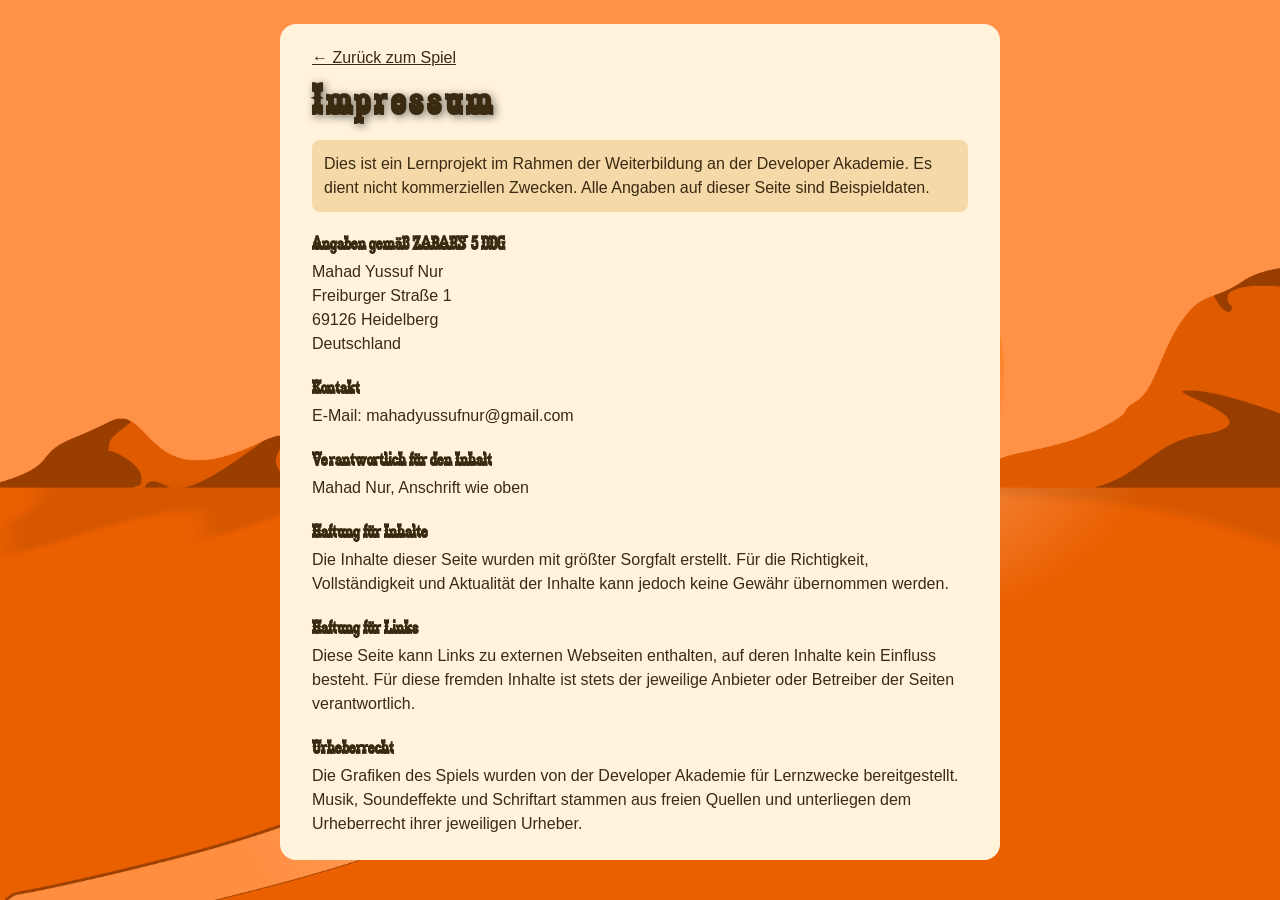
==== impressum.html @ bd87116f "add impressum page with example data and links to it" ====
<!doctype html>
<html lang="de" translate="no">
  <head>
    <meta charset="UTF-8" />
    <meta name="viewport" content="width=device-width, initial-scale=1.0" />
    <title>Impressum – El Pollo Loco</title>
    <link
      rel="icon"
      type="image/png"
      href="img/2_character_pepe/1_idle/idle/I-1.png"
    />
    <link rel="stylesheet" href="style.css" />
  </head>
  <body>
    <main class="legal-page">
      <a class="back-link" href="index.html">← Zurück zum Spiel</a>

      <h1>Impressum</h1>

      <p class="legal-note">
        Dies ist ein Lernprojekt im Rahmen der Weiterbildung an der Developer
        Akademie. Es dient nicht kommerziellen Zwecken. Alle Angaben auf dieser
        Seite sind Beispieldaten.
      </p>

      <h2>Angaben gemäß § 5 DDG</h2>
      <p>
        Mahad Yussuf Nur<br />
        Freiburger Straße 1<br />
        69126 Heidelberg<br />
        Deutschland
      </p>

      <h2>Kontakt</h2>
      <p>E-Mail: mahadyussufnur@gmail.com</p>

      <h2>Verantwortlich für den Inhalt</h2>
      <p>Mahad Nur, Anschrift wie oben</p>

      <h2>Haftung für Inhalte</h2>
      <p>
        Die Inhalte dieser Seite wurden mit größter Sorgfalt erstellt. Für die
        Richtigkeit, Vollständigkeit und Aktualität der Inhalte kann jedoch
        keine Gewähr übernommen werden.
      </p>

      <h2>Haftung für Links</h2>
      <p>
        Diese Seite kann Links zu externen Webseiten enthalten, auf deren
        Inhalte kein Einfluss besteht. Für diese fremden Inhalte ist stets der
        jeweilige Anbieter oder Betreiber der Seiten verantwortlich.
      </p>

      <h2>Urheberrecht</h2>
      <p>
        Die Grafiken des Spiels wurden von der Developer Akademie für Lernzwecke
        bereitgestellt. Musik, Soundeffekte und Schriftart stammen aus freien
        Quellen und unterliegen dem Urheberrecht ihrer jeweiligen Urheber.
      </p>
    </main>
  </body>
</html>
---- style.css ----
@font-face {
  font-family: "zabars";
  src: url("fonts/zabars.ttf") format("truetype");
}

body {
  margin: 0;
  background-image: url(img/5_background/bg2.png);
  min-height: 100vh;
  background-size: cover;
  background-repeat: no-repeat;
  display: flex;
  align-items: center;
  flex-direction: column;
  font-family: "zabars", sans-serif;
}

h1 {
  margin: 16px 0;
  font-size: 44px;
  letter-spacing: 4px;
  text-shadow: 2px 2px 8px rgba(0, 0, 0, 0.5);
}

button {
  font-family: inherit;
}

/* ---------- Spielbereich ---------- */

.game-container {
  position: relative;
  width: 720px;
  height: 480px;
}

canvas {
  display: block;
  width: 100%;
  height: 100%;
  background-color: black;
}

/* ---------- Start- und End-Screen ---------- */

.start-screen,
.end-screen {
  position: absolute;
  top: 0;
  left: 0;
  width: 100%;
  height: 100%;
}

.start-screen img {
  width: 100%;
  height: 100%;
}

.end-screen {
  display: flex;
  flex-direction: column;
  align-items: center;
  justify-content: center;
  background-color: rgba(0, 0, 0, 0.6);
}

.end-screen img {
  max-width: 80%;
  max-height: 70%;
}

/* ---------- Buttons auf Start- und End-Screen ---------- */

.start-screen button,
.end-screen button {
  margin-top: 24px;
  padding: 12px 32px;
  font-size: 20px;
  font-weight: bold;
  color: white;
  background-color: #e8a317;
  border: none;
  border-radius: 24px;
  cursor: pointer;
  box-shadow: 0 4px 0 #a36f0b;
}

.start-screen button:hover,
.end-screen button:hover {
  background-color: #f5b52e;
}

.end-screen button:active {
  transform: translateY(4px);
  box-shadow: none;
}

.start-screen button {
  position: absolute;
  bottom: 30px;
  left: 50%;
  transform: translateX(-50%);
}

.start-screen button:active {
  transform: translateX(-50%) translateY(4px);
  box-shadow: none;
}

/* ---------- Vollbild ---------- */

.game-container:fullscreen {
  width: 100%;
  height: 100%;
  background-color: black;
}

.game-container:fullscreen canvas,
.game-container:fullscreen .start-screen img {
  object-fit: contain;
}

/* Same for older Safari versions (own rules, because an unknown selector would break the rule above) */
.game-container:-webkit-full-screen {
  width: 100%;
  height: 100%;
  background-color: black;
}

.game-container:-webkit-full-screen canvas,
.game-container:-webkit-full-screen .start-screen img {
  object-fit: contain;
}

/* ---------- Sound- und Vollbild-Button im Spiel (oben in der Mitte) ---------- */

.game-buttons {
  position: absolute;
  top: 8px;
  left: 50%;
  transform: translateX(-50%);
  z-index: 10;
  display: flex;
  gap: 8px;
}

.game-btn {
  display: flex;
  align-items: center;
  justify-content: center;
  width: 40px;
  height: 40px;
  padding: 0;
  border: none;
  border-radius: 50%;
  background-color: rgba(0, 0, 0, 0.5);
  color: white;
  font-size: 20px;
  cursor: pointer;
  touch-action: manipulation;
}

.game-btn:active {
  background-color: rgba(0, 0, 0, 0.8);
}

/* ---------- Dialog mit der Spielanleitung ---------- */

.help-dialog {
  width: min(520px, 90vw);
  max-height: 85vh;
  padding: 0;
  border: none;
  border-radius: 16px;
  background-color: #fff3dc;
  color: #3a2a12;
}

.help-dialog::backdrop {
  background-color: rgba(0, 0, 0, 0.6);
}

.help-content {
  position: relative;
  padding: 24px;
  overflow-y: auto;
}

.help-content h2 {
  margin-top: 0;
}

.help-content h3 {
  margin: 16px 0 6px;
}

.help-content p {
  margin: 0;
  font-family: sans-serif;
  line-height: 1.4;
}

.help-close {
  position: absolute;
  top: 12px;
  right: 12px;
  width: 36px;
  height: 36px;
  border: none;
  border-radius: 50%;
  background-color: #e8a317;
  color: white;
  font-size: 18px;
  cursor: pointer;
}

.control {
  display: flex;
  align-items: center;
  gap: 8px;
  margin-bottom: 8px;
  font-family: sans-serif;
}

kbd {
  display: inline-block;
  min-width: 28px;
  padding: 4px 8px;
  text-align: center;
  font-family: monospace;
  font-size: 18px;
  color: black;
  background-color: #f0f0f0;
  border-radius: 6px;
  box-shadow: 0 3px 0 #999;
}

/* ---------- Touch-Buttons fürs Handy ---------- */

.mobile-controls {
  display: none;
  position: absolute;
  left: 0;
  right: 0;
  bottom: 12px;
  justify-content: space-between;
  padding: 0 12px;
  pointer-events: none;
}

.mobile-group {
  display: flex;
  gap: 12px;
}

.mobile-btn {
  pointer-events: auto;
  width: 56px;
  height: 56px;
  border: none;
  border-radius: 50%;
  background-color: rgba(255, 255, 255, 0.35);
  color: white;
  font-size: 24px;
  touch-action: none;
  user-select: none;
  -webkit-user-select: none;
  -webkit-touch-callout: none;
  cursor: pointer;
}

.mobile-btn:active {
  background-color: rgba(255, 255, 255, 0.6);
}

.mobile-btn img {
  width: 60%;
  height: 60%;
  object-fit: contain;
  pointer-events: none;
}

@media (hover: none) and (pointer: coarse) {
  .mobile-controls {
    display: flex;
  }

  #fullscreenBtn {
    display: none;
  }
}

/* ---------- Impressum: Link und eigene Seite ---------- */

.impressum-link,
.help-impressum {
  color: white;
  font-family: sans-serif;
  font-size: 14px;
  cursor: pointer;
}

.impressum-link {
  margin-top: 8px;
  text-shadow: 1px 1px 3px rgba(0, 0, 0, 0.8);
}

.help-impressum {
  display: inline-block;
  margin-top: 16px;
  color: #3a2a12;
}

.legal-page {
  width: min(720px, 90vw);
  margin: 24px auto;
  padding: 24px 32px;
  box-sizing: border-box;
  border-radius: 16px;
  background-color: #fff3dc;
  color: #3a2a12;
}

.legal-page h1 {
  margin-top: 8px;
}

.legal-page h2 {
  margin: 20px 0 6px;
  font-size: 20px;
}

.legal-page p {
  margin: 0;
  font-family: sans-serif;
  line-height: 1.5;
}

.legal-note {
  padding: 12px;
  border-radius: 8px;
  background-color: #f5d9a8;
}

.back-link {
  color: #3a2a12;
  font-family: sans-serif;
  cursor: pointer;
}

/* ---------- Hinweis im Hochformat: "Gerät drehen" ---------- */

.rotate-screen {
  display: none;
  position: fixed;
  top: 0;
  left: 0;
  width: 100%;
  height: 100%;
  z-index: 2000;
  flex-direction: column;
  align-items: center;
  justify-content: center;
  padding: 24px;
  box-sizing: border-box;
  background-color: rgba(0, 0, 0, 0.9);
  color: white;
  font-size: 24px;
  text-align: center;
}

.rotate-icon {
  font-size: 72px;
  animation: rotate-phone 2s ease-in-out infinite;
}

@keyframes rotate-phone {
  0%,
  30% {
    transform: rotate(0deg);
  }
  60%,
  100% {
    transform: rotate(90deg);
  }
}

@media (orientation: portrait) and (hover: none) and (pointer: coarse) {
  .rotate-screen {
    display: flex;
  }
}

/* ---------- Hilfsklasse: muss nach allen anderen display-Regeln stehen ---------- */

.d-none {
  display: none;
}

/* ---------- Handy hochkant (schmaler Bildschirm) ---------- */

@media only screen and (max-width: 760px) {
  .game-container {
    width: 100%;
    height: auto;
    aspect-ratio: 3 / 2;
  }

  h1 {
    font-size: 28px;
  }

  .game-btn {
    width: 34px;
    height: 34px;
    font-size: 17px;
  }
}

/* ---------- Handy quer (niedriger Bildschirm) ---------- */

@media only screen and (max-height: 480px) {
  h1,
  .impressum-link {
    display: none;
  }

  .legal-page h1 {
    display: block;
  }

  .game-container {
    height: 100vh;
    width: auto;
    aspect-ratio: 3 / 2;
  }
}
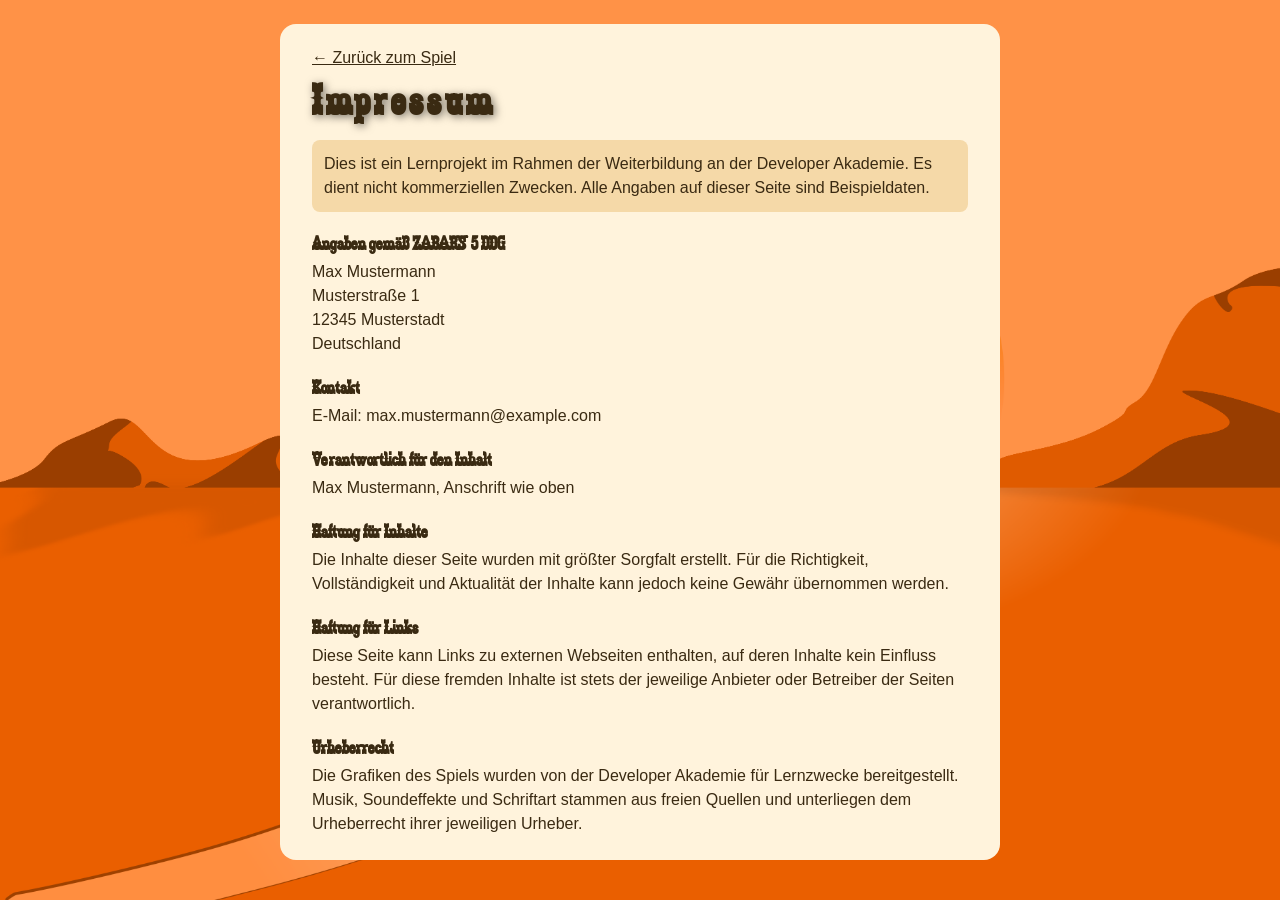
==== commit a1376924: "restart the game without reloading the page and add a button back to the start screen" ====
--- a/impressum.html
+++ b/impressum.html
@@ -25,17 +25,17 @@
 
       <h2>Angaben gemäß § 5 DDG</h2>
       <p>
-        Mahad Yussuf Nur<br />
-        Freiburger Straße 1<br />
-        69126 Heidelberg<br />
+        Max Mustermann<br />
+        Musterstraße 1<br />
+        12345 Musterstadt<br />
         Deutschland
       </p>
 
       <h2>Kontakt</h2>
-      <p>E-Mail: mahadyussufnur@gmail.com</p>
+      <p>E-Mail: max.mustermann@example.com</p>
 
       <h2>Verantwortlich für den Inhalt</h2>
-      <p>Mahad Nur, Anschrift wie oben</p>
+      <p>Max Mustermann, Anschrift wie oben</p>
 
       <h2>Haftung für Inhalte</h2>
       <p>
--- a/style.css
+++ b/style.css
@@ -67,7 +67,14 @@
 
 .end-screen img {
   max-width: 80%;
-  max-height: 70%;
+  max-height: 60%;
+}
+
+.end-buttons {
+  display: flex;
+  flex-wrap: wrap;
+  justify-content: center;
+  gap: 16px;
 }
 
 /* ---------- Buttons auf Start- und End-Screen ---------- */
